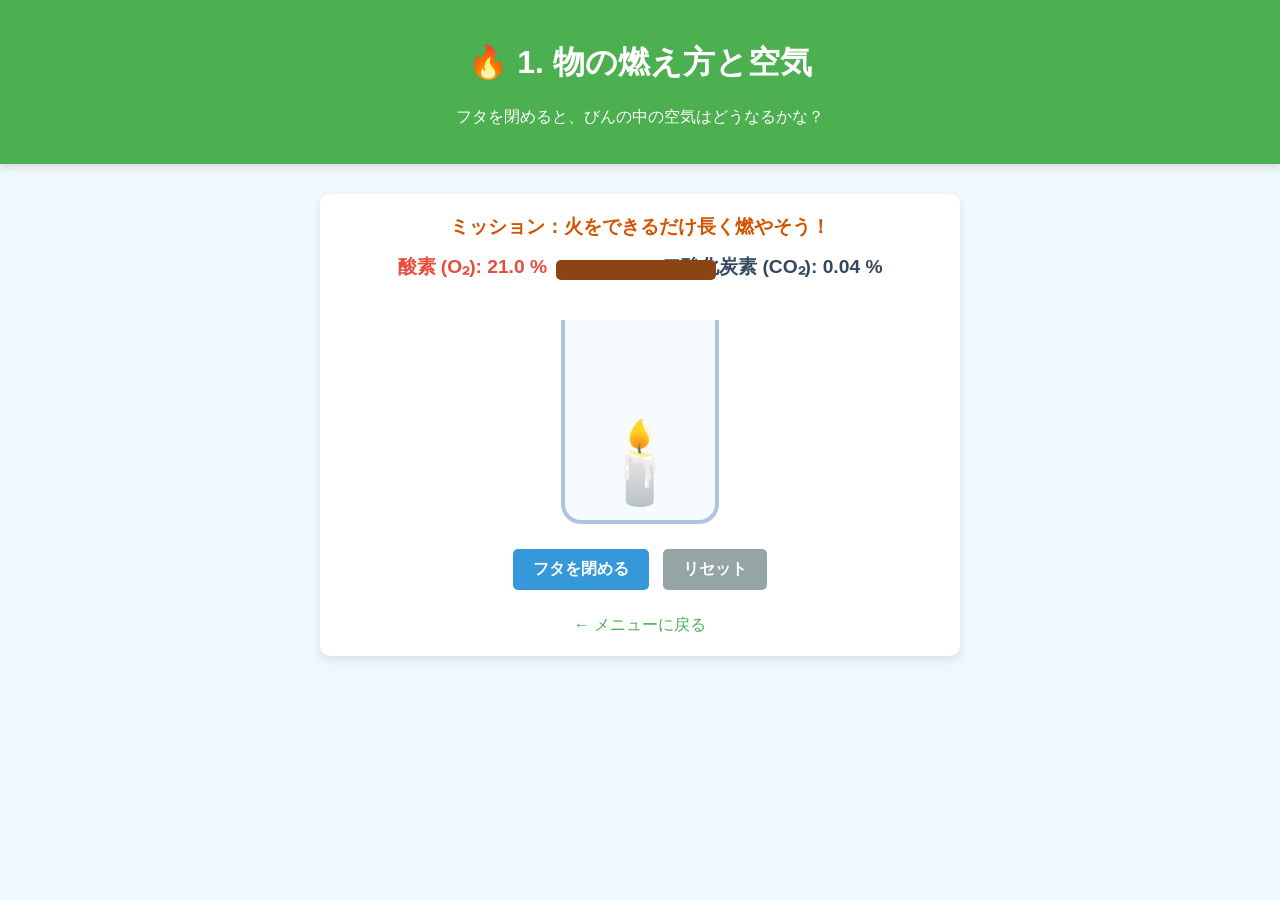
==== unit1.html @ d6628f0a "Create unit1.html" ====
<!DOCTYPE html>
<html lang="ja">
<head>
    <meta charset="UTF-8">
    <meta name="viewport" content="width=device-width, initial-scale=1.0">
    <title>1. 物の燃え方と空気 - 理科アプリ</title>
    <link rel="stylesheet" href="style.css">
    <style>
        /* unit1専用のスタイル */
        .experiment-box {
            background: #fff;
            padding: 20px;
            border-radius: 10px;
            max-width: 600px;
            margin: 0 auto;
            box-shadow: 0 4px 8px rgba(0,0,0,0.1);
        }
        .jar {
            width: 150px;
            height: 200px;
            border: 4px solid #b0c4de;
            border-top: none;
            border-radius: 0 0 20px 20px;
            margin: 40px auto 20px;
            position: relative;
            background: rgba(240, 248, 255, 0.5);
        }
        .lid {
            width: 160px;
            height: 20px;
            background: #8b4513;
            position: absolute;
            top: -24px;
            left: -9px;
            border-radius: 5px;
            transition: top 0.3s;
        }
        .lid.open {
            top: -60px; /* フタが開いている状態 */
        }
        .candle {
            font-size: 80px;
            position: absolute;
            bottom: 10px;
            left: 50%;
            transform: translateX(-50%);
            transition: opacity 0.3s;
        }
        .meters {
            display: flex;
            justify-content: space-around;
            margin-bottom: 20px;
            font-size: 1.2rem;
            font-weight: bold;
        }
        .meter-o2 { color: #e74c3c; }
        .meter-co2 { color: #34495e; }
        .controls button {
            padding: 10px 20px;
            font-size: 1rem;
            margin: 5px;
            cursor: pointer;
            border-radius: 5px;
            border: none;
            background-color: #3498db;
            color: white;
            font-weight: bold;
        }
        .controls button:hover { background-color: #2980b9; }
        #message {
            font-size: 1.2rem;
            color: #d35400;
            height: 30px;
            margin-bottom: 10px;
            font-weight: bold;
        }
    </style>
</head>
<body>
    <header>
        <h1>🔥 1. 物の燃え方と空気</h1>
        <p>フタを閉めると、びんの中の空気はどうなるかな？</p>
    </header>

    <main>
        <div class="experiment-box">
            <div id="message">ミッション：火をできるだけ長く燃やそう！</div>
            
            <div class="meters">
                <div class="meter-o2">酸素 (O₂): <span id="o2-val">21.0</span> %</div>
                <div class="meter-co2">二酸化炭素 (CO₂): <span id="co2-val">0.04</span> %</div>
            </div>

            <div class="jar">
                <div id="lid" class="lid open"></div>
                <div id="candle" class="candle">🕯️</div>
            </div>

            <div class="controls">
                <button onclick="toggleLid()" id="lid-btn">フタを閉める</button>
                <button onclick="resetExperiment()" style="background-color: #95a5a6;">リセット</button>
            </div>
            
            <div style="margin-top: 20px;">
                <a href="index.html" style="color: #4CAF50; text-decoration: none;">← メニューに戻る</a>
            </div>
        </div>
    </main>

    <script>
        // 実験のデータ
        let o2 = 21.0;
        let co2 = 0.04;
        let isLidClosed = false;
        let isBurning = true;
        let timer;

        const o2Display = document.getElementById('o2-val');
        const co2Display = document.getElementById('co2-val');
        const lidElement = document.getElementById('lid');
        const lidBtn = document.getElementById('lid-btn');
        const candleElement = document.getElementById('candle');
        const messageBox = document.getElementById('message');

        // フタの開け閉めボタン
        function toggleLid() {
            isLidClosed = !isLidClosed;
            if (isLidClosed) {
                lidElement.classList.remove('open');
                lidBtn.innerText = "フタを開ける";
                messageBox.innerText = "フタを閉めた！メーターに注目！";
            } else {
                lidElement.classList.add('open');
                lidBtn.innerText = "フタを閉める";
                if (isBurning) {
                    messageBox.innerText = "空気が入れ替わった！";
                    // フタを開けたら空気が元に戻る
                    o2 = 21.0;
                    co2 = 0.04;
                    updateMeters();
                }
            }
        }

        // 実験のメインループ（1秒ごとに実行）
        function gameLoop() {
            if (isBurning && isLidClosed) {
                // 燃えると酸素が減り、二酸化炭素が増える
                o2 -= 0.8;
                co2 += 0.8;
                
                // 酸素が15%以下になると火が消える（理科の重要ポイント！）
                if (o2 <= 15.0) {
                    isBurning = false;
                    candleElement.innerText = "💨"; // 煙の絵文字に変更
                    messageBox.innerText = "【実験終了】酸素が減って火が消えた！";
                }
                updateMeters();
            }
        }

        // メーターの表示を更新
        function updateMeters() {
            o2Display.innerText = o2.toFixed(1);
            co2Display.innerText = co2.toFixed(2);
        }

        // 実験を最初からやり直す
        function resetExperiment() {
            o2 = 21.0;
            co2 = 0.04;
            isLidClosed = false;
            isBurning = true;
            lidElement.classList.add('open');
            lidBtn.innerText = "フタを閉める";
            candleElement.innerText = "🕯️";
            messageBox.innerText = "ミッション：火をできるだけ長く燃やそう！";
            updateMeters();
        }

        // 1秒に1回 gameLoop を実行する
        timer = setInterval(gameLoop, 1000);
    </script>
</body>
</html>
---- style.css ----
body {
    font-family: 'Hiragino Maru Gothic ProN', 'Meiryo', sans-serif; /* 小学生向けに少し丸っこいフォントを優先 */
    background-color: #f0f8ff;
    color: #333;
    margin: 0;
    padding: 0;
    text-align: center;
}

header {
    background-color: #4CAF50;
    color: white;
    padding: 20px 0;
    margin-bottom: 30px;
    box-shadow: 0 4px 6px rgba(0,0,0,0.1);
}

.menu-grid {
    display: grid;
    grid-template-columns: repeat(auto-fit, minmax(250px, 1fr));
    gap: 20px;
    max-width: 800px;
    margin: 0 auto;
    padding: 0 20px;
}

.unit-btn {
    background-color: white;
    border: 2px solid #4CAF50;
    border-radius: 10px;
    padding: 20px;
    font-size: 1.2rem;
    font-weight: bold;
    color: #333;
    cursor: pointer;
    transition: all 0.2s ease;
    box-shadow: 0 4px 0 #4CAF50;
}

.unit-btn:hover {
    transform: translateY(2px);
    box-shadow: 0 2px 0 #4CAF50;
    background-color: #e8f5e9;
}

footer {
    margin-top: 50px;
    padding: 20px;
    color: #777;
    font-size: 0.9rem;
}
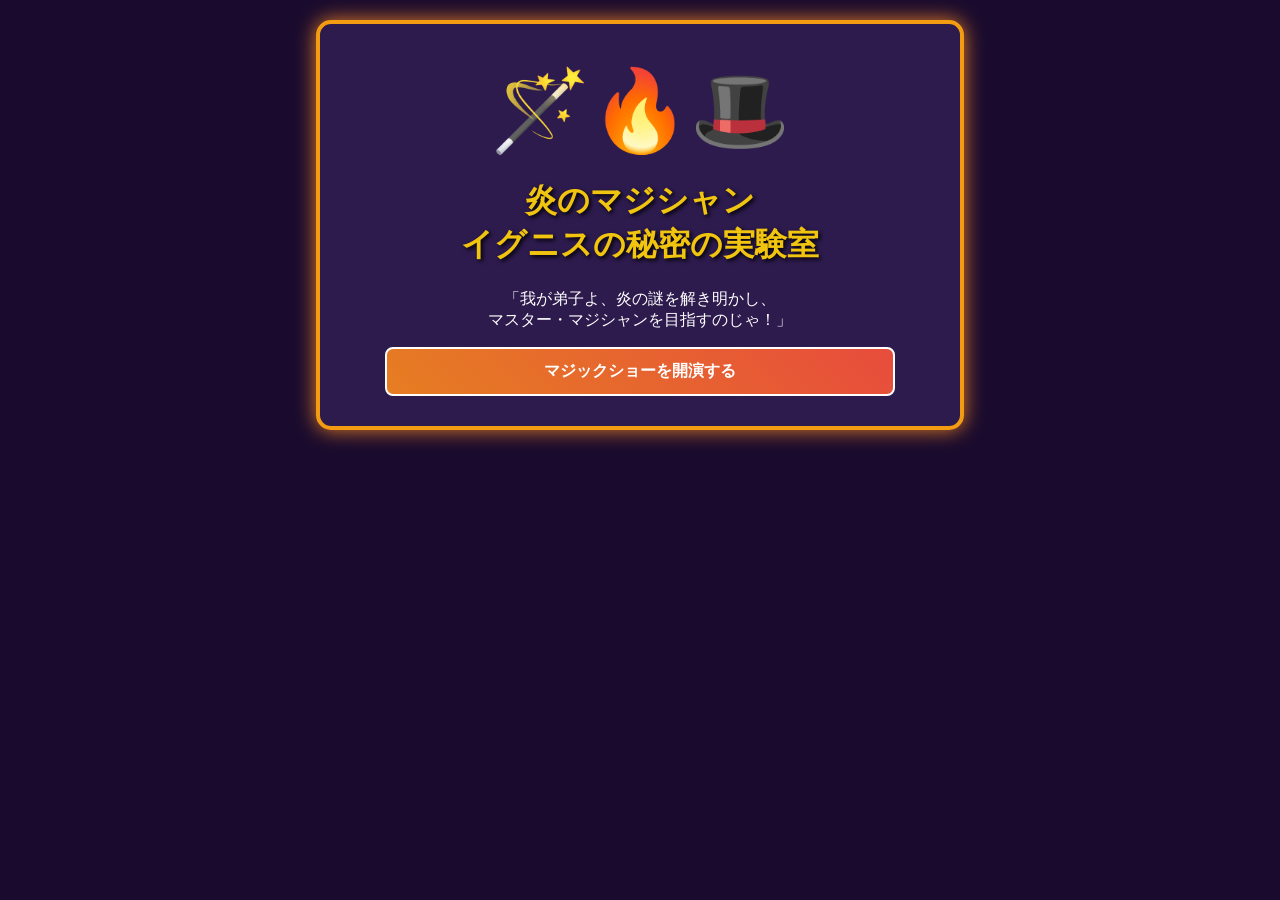
==== commit dbadc8d6: "unit1.html を更新" ====
--- a/unit1.html
+++ b/unit1.html
@@ -3,183 +3,396 @@
 <head>
     <meta charset="UTF-8">
     <meta name="viewport" content="width=device-width, initial-scale=1.0">
-    <title>1. 物の燃え方と空気 - 理科アプリ</title>
-    <link rel="stylesheet" href="style.css">
+    <title>炎のマジシャン イグニスの秘密の実験室</title>
     <style>
-        /* unit1専用のスタイル */
-        .experiment-box {
-            background: #fff;
+        /* 全体のデザイン（マジックらしいダークな雰囲気） */
+        body {
+            font-family: 'Hiragino Maru Gothic ProN', 'Meiryo', sans-serif;
+            background-color: #1a0b2e;
+            color: #fff;
+            text-align: center;
+            margin: 0;
             padding: 20px;
-            border-radius: 10px;
+        }
+        #game-container {
             max-width: 600px;
             margin: 0 auto;
-            box-shadow: 0 4px 8px rgba(0,0,0,0.1);
-        }
-        .jar {
-            width: 150px;
-            height: 200px;
-            border: 4px solid #b0c4de;
-            border-top: none;
-            border-radius: 0 0 20px 20px;
-            margin: 40px auto 20px;
+            background-color: #2d1b4e;
+            border: 4px solid #f39c12;
+            border-radius: 15px;
+            padding: 20px;
+            box-shadow: 0 0 20px #e67e22;
             position: relative;
-            background: rgba(240, 248, 255, 0.5);
-        }
-        .lid {
-            width: 160px;
-            height: 20px;
-            background: #8b4513;
-            position: absolute;
-            top: -24px;
-            left: -9px;
+        }
+        h1, h2, h3 { color: #f1c40f; text-shadow: 2px 2px 4px #000; }
+        
+        /* 視覚エフェクト（画像代わりの絵文字表示エリア） */
+        #visual-area {
+            font-size: 60px;
+            height: 100px;
+            margin: 10px 0;
+            display: flex;
+            justify-content: center;
+            align-items: center;
+            gap: 20px;
+        }
+        /* 炎が揺れるアニメーション */
+        .flame {
+            animation: flicker 0.5s infinite alternate;
+            display: inline-block;
+        }
+        @keyframes flicker {
+            0% { transform: scale(1) rotate(-5deg); opacity: 1; text-shadow: 0 0 10px #ff0000; }
+            100% { transform: scale(1.2) rotate(5deg); opacity: 0.8; text-shadow: 0 0 20px #ffaa00; }
+        }
+        /* 登場アニメーション */
+        .pop-in { animation: pop 0.3s ease-out; }
+        @keyframes pop {
+            0% { transform: scale(0); }
+            80% { transform: scale(1.1); }
+            100% { transform: scale(1); }
+        }
+
+        /* ボタンデザイン */
+        .btn {
+            display: block;
+            width: 85%;
+            margin: 10px auto;
+            padding: 12px;
+            font-size: 16px;
+            font-weight: bold;
+            color: #fff;
+            background: linear-gradient(45deg, #8e44ad, #2980b9);
+            border: 2px solid #fff;
+            border-radius: 8px;
+            cursor: pointer;
+            transition: transform 0.2s, background 0.2s;
+        }
+        .btn:hover {
+            transform: scale(1.05);
+            background: linear-gradient(45deg, #9b59b6, #3498db);
+        }
+        .btn:disabled { background: #7f8c8d; border-color: #95a5a6; cursor: not-allowed; transform: none; }
+        
+        /* タイマーとステータス */
+        #status-bar {
+            display: flex;
+            justify-content: space-between;
+            background-color: #000;
+            padding: 10px;
+            border-radius: 8px;
+            margin-bottom: 15px;
+            font-weight: bold;
+            color: #f1c40f;
+        }
+        #timer-bar-container {
+            width: 100%;
+            height: 10px;
+            background-color: #333;
             border-radius: 5px;
-            transition: top 0.3s;
-        }
-        .lid.open {
-            top: -60px; /* フタが開いている状態 */
-        }
-        .candle {
-            font-size: 80px;
-            position: absolute;
-            bottom: 10px;
-            left: 50%;
-            transform: translateX(-50%);
-            transition: opacity 0.3s;
-        }
-        .meters {
-            display: flex;
-            justify-content: space-around;
-            margin-bottom: 20px;
-            font-size: 1.2rem;
+            margin-bottom: 15px;
+            overflow: hidden;
+        }
+        #timer-bar {
+            height: 100%;
+            width: 100%;
+            background-color: #2ecc71;
+            transition: width 1s linear, background-color 0.5s;
+        }
+        
+        /* テキストボックス */
+        #situation-box {
+            background-color: #000;
+            padding: 15px;
+            border-radius: 8px;
+            border: 2px dashed #9b59b6;
+            margin-bottom: 15px;
+            text-align: left;
+            line-height: 1.6;
+        }
+        #explanation-box {
+            display: none;
+            padding: 15px;
+            border-radius: 8px;
+            margin-top: 20px;
             font-weight: bold;
-        }
-        .meter-o2 { color: #e74c3c; }
-        .meter-co2 { color: #34495e; }
-        .controls button {
-            padding: 10px 20px;
-            font-size: 1rem;
-            margin: 5px;
-            cursor: pointer;
-            border-radius: 5px;
-            border: none;
-            background-color: #3498db;
-            color: white;
-            font-weight: bold;
-        }
-        .controls button:hover { background-color: #2980b9; }
-        #message {
-            font-size: 1.2rem;
-            color: #d35400;
-            height: 30px;
+            color: #fff;
+        }
+        #hint-btn {
+            background: #d35400;
+            width: auto;
+            display: inline-block;
+            padding: 5px 15px;
+            margin-top: -10px;
             margin-bottom: 10px;
-            font-weight: bold;
-        }
+        }
+        .hidden { display: none !important; }
     </style>
 </head>
 <body>
-    <header>
-        <h1>🔥 1. 物の燃え方と空気</h1>
-        <p>フタを閉めると、びんの中の空気はどうなるかな？</p>
-    </header>
-
-    <main>
-        <div class="experiment-box">
-            <div id="message">ミッション：火をできるだけ長く燃やそう！</div>
-            
-            <div class="meters">
-                <div class="meter-o2">酸素 (O₂): <span id="o2-val">21.0</span> %</div>
-                <div class="meter-co2">二酸化炭素 (CO₂): <span id="co2-val">0.04</span> %</div>
+
+<div id="game-container">
+    <div id="title-screen">
+        <div style="font-size: 80px; margin: 20px 0;">🪄<span class="flame">🔥</span>🎩</div>
+        <h1>炎のマジシャン<br>イグニスの秘密の実験室</h1>
+        <p>「我が弟子よ、炎の謎を解き明かし、<br>マスター・マジシャンを目指すのじゃ！」</p>
+        <button class="btn" style="background: linear-gradient(45deg, #e67e22, #e74c3c);" onclick="startGame()">マジックショーを開演する</button>
+    </div>
+
+    <div id="game-screen" class="hidden">
+        <div id="status-bar">
+            <span id="stage-display">ステージ: 1</span>
+            <span id="score-display">魔力ポイント: 0</span>
+        </div>
+        
+        <div id="timer-bar-container">
+            <div id="timer-bar"></div>
+        </div>
+
+        <h2 id="stage-title">ステージタイトル</h2>
+        
+        <div id="visual-area"></div>
+
+        <div id="situation-box">
+            <p id="situation-text">イグニスのセリフと状況</p>
+        </div>
+        
+        <button id="hint-btn" class="btn" onclick="showHint()">💡 ヒントを見る</button>
+        <p id="hint-text" class="hidden" style="color: #f1c40f; font-size: 14px;"></p>
+
+        <h3 id="question-text">問題文</h3>
+        
+        <div id="choices-container">
             </div>
 
-            <div class="jar">
-                <div id="lid" class="lid open"></div>
-                <div id="candle" class="candle">🕯️</div>
-            </div>
-
-            <div class="controls">
-                <button onclick="toggleLid()" id="lid-btn">フタを閉める</button>
-                <button onclick="resetExperiment()" style="background-color: #95a5a6;">リセット</button>
-            </div>
-            
-            <div style="margin-top: 20px;">
-                <a href="index.html" style="color: #4CAF50; text-decoration: none;">← メニューに戻る</a>
-            </div>
+        <div id="explanation-box">
+            <h3 id="result-mark" style="margin:0; font-size: 24px;"></h3>
+            <p id="explanation-text">解説文</p>
+            <button class="btn" id="next-btn" style="background: #2c3e50;" onclick="nextQuestion()">次のマジックへ 🪄</button>
         </div>
-    </main>
-
-    <script>
-        // 実験のデータ
-        let o2 = 21.0;
-        let co2 = 0.04;
-        let isLidClosed = false;
-        let isBurning = true;
-        let timer;
-
-        const o2Display = document.getElementById('o2-val');
-        const co2Display = document.getElementById('co2-val');
-        const lidElement = document.getElementById('lid');
-        const lidBtn = document.getElementById('lid-btn');
-        const candleElement = document.getElementById('candle');
-        const messageBox = document.getElementById('message');
-
-        // フタの開け閉めボタン
-        function toggleLid() {
-            isLidClosed = !isLidClosed;
-            if (isLidClosed) {
-                lidElement.classList.remove('open');
-                lidBtn.innerText = "フタを開ける";
-                messageBox.innerText = "フタを閉めた！メーターに注目！";
-            } else {
-                lidElement.classList.add('open');
-                lidBtn.innerText = "フタを閉める";
-                if (isBurning) {
-                    messageBox.innerText = "空気が入れ替わった！";
-                    // フタを開けたら空気が元に戻る
-                    o2 = 21.0;
-                    co2 = 0.04;
-                    updateMeters();
-                }
+    </div>
+
+    <div id="result-screen" class="hidden">
+        <div style="font-size: 80px; margin: 20px 0;">✨🎓✨</div>
+        <h1>ショー終了！</h1>
+        <h2>獲得した魔力ポイント: <span id="final-score">0</span></h2>
+        <h2 id="rank-text">ランク</h2>
+        <p id="rank-message">メッセージ</p>
+        <button class="btn" style="background: linear-gradient(45deg, #e67e22, #e74c3c);" onclick="location.reload()">もう一度挑戦する</button>
+    </div>
+</div>
+
+<script>
+    // 全4ステージのクイズデータ
+    const quizData = [
+        {
+            stageTitle: "第1幕：消えない炎のイリュージョン",
+            visual: "🫙 <span class='flame'>🔥</span> 💨",
+            situation: "イグニス「底のないビンをろうそくにかぶせたぞ。ねん土で密着させると火は消えるが、ねん土にすき間を開け、ふたを開けた時だけ火が燃え続けた。」",
+            question: "火が燃え続けた理由はどれだ？",
+            choices: [
+                "魔法の風が吹いて火を強くしたから",
+                "空気が下から入って上へ出ていき、入れかわったから",
+                "ビンの魔法で新しい空気が作られたから"
+            ],
+            correctIndex: 1,
+            hint: "ヒント：線香の煙を近づけると、下から吸い込まれて上へ抜けていくぞ。",
+            explanation: "ものが燃え続けるためには【たえず空気が入れかわる】必要があるのじゃ！"
+        },
+        {
+            stageTitle: "第2幕：3つの気体のマジックボックス",
+            visual: "📦 <span class='flame' style='font-size: 80px;'>🔥</span> ✨",
+            situation: "イグニス「酸素・二酸化炭素・ちっ素、3つの見えない気体が入ったビンを用意した。ここに火のついたろうそくを入れるぞ！」",
+            question: "他の気体よりも【激しく】物を燃やす働きがある気体はどれだ？",
+            choices: ["ちっ素", "二酸化炭素", "酸素"],
+            correctIndex: 2,
+            hint: "ヒント：人間が呼吸で吸い込んでいる、あの気体じゃよ！",
+            explanation: "【酸素】には、ものを燃やすはたらきがある。ちっ素や二酸化炭素に入れると、火はすぐに消えてしまうんじゃ。"
+        },
+        {
+            stageTitle: "第3幕：透明な水が白くにごる魔法",
+            visual: "🫙 🪄 🥛",
+            situation: "イグニス「ものが燃えた後のビンに『魔法の水（石灰水）』を入れ、ビンを振って混ぜると、透明だった水が真っ白ににごったぞ！」",
+            question: "石灰水を白くにごらせた、この気体の正体はなんだ？",
+            choices: ["酸素", "二酸化炭素", "水蒸気"],
+            correctIndex: 1,
+            hint: "ヒント：ものが燃えると、酸素が使われて『この気体』ができるんじゃ。",
+            explanation: "石灰水は【二酸化炭素】が混じると白くにごる性質がある。これで燃えた後に二酸化炭素ができたことが証明されたな！"
+        },
+        {
+            stageTitle: "第4幕：見えない割合を見破る透視",
+            visual: "📏 👁️ 💨",
+            situation: "イグニス「最後に『気体検知管』という道具で、燃える前と後の空気を透視するぞ。燃える前、酸素は約21%だった。」",
+            question: "ろうそくが燃えた後、酸素の割合はどう変化したかな？",
+            choices: [
+                "約21%のまま変わらない",
+                "約17%に減った",
+                "約30%に増えた"
+            ],
+            correctIndex: 1,
+            hint: "ヒント：ものが燃えるときに酸素は「使われる」のじゃったな？",
+            explanation: "ものが燃えると、空気中の酸素の一部が使われて【減り】、代わりに二酸化炭素が【増える】のじゃよ！"
+        }
+    ];
+
+    let currentQuestionIndex = 0;
+    let score = 0;
+    let timeLeft = 15; // 制限時間15秒
+    let timerInterval;
+
+    // HTML要素
+    const ui = {
+        titleScreen: document.getElementById('title-screen'),
+        gameScreen: document.getElementById('game-screen'),
+        resultScreen: document.getElementById('result-screen'),
+        stageTitle: document.getElementById('stage-title'),
+        visualArea: document.getElementById('visual-area'),
+        situationText: document.getElementById('situation-text'),
+        questionText: document.getElementById('question-text'),
+        choicesContainer: document.getElementById('choices-container'),
+        explanationBox: document.getElementById('explanation-box'),
+        explanationText: document.getElementById('explanation-text'),
+        resultMark: document.getElementById('result-mark'),
+        nextBtn: document.getElementById('next-btn'),
+        scoreDisplay: document.getElementById('score-display'),
+        stageDisplay: document.getElementById('stage-display'),
+        timerBar: document.getElementById('timer-bar'),
+        hintBtn: document.getElementById('hint-btn'),
+        hintText: document.getElementById('hint-text')
+    };
+
+    function startGame() {
+        ui.titleScreen.classList.add('hidden');
+        ui.gameScreen.classList.remove('hidden');
+        loadQuestion();
+    }
+
+    function loadQuestion() {
+        // 初期化
+        ui.explanationBox.style.display = 'none';
+        ui.choicesContainer.innerHTML = '';
+        ui.hintText.classList.add('hidden');
+        ui.hintBtn.disabled = false;
+        
+        const q = quizData[currentQuestionIndex];
+        ui.stageDisplay.textContent = `ステージ: ${currentQuestionIndex + 1} / ${quizData.length}`;
+        ui.stageTitle.textContent = q.stageTitle;
+        ui.visualArea.innerHTML = q.visual;
+        ui.visualArea.classList.add('pop-in');
+        
+        setTimeout(() => ui.visualArea.classList.remove('pop-in'), 300); // アニメーションリセット
+
+        ui.situationText.textContent = q.situation;
+        ui.questionText.textContent = q.question;
+        ui.hintText.textContent = q.hint;
+
+        // 選択肢の生成
+        q.choices.forEach((choice, index) => {
+            const button = document.createElement('button');
+            button.className = 'btn';
+            button.textContent = choice;
+            button.onclick = () => checkAnswer(index);
+            ui.choicesContainer.appendChild(button);
+        });
+
+        startTimer();
+    }
+
+    function startTimer() {
+        timeLeft = 15;
+        ui.timerBar.style.width = '100%';
+        ui.timerBar.style.backgroundColor = '#2ecc71'; // 緑
+
+        clearInterval(timerInterval);
+        timerInterval = setInterval(() => {
+            timeLeft--;
+            const percentage = (timeLeft / 15) * 100;
+            ui.timerBar.style.width = `${percentage}%`;
+
+            if (timeLeft <= 5) {
+                ui.timerBar.style.backgroundColor = '#e74c3c'; // 残り5秒で赤に
             }
-        }
-
-        // 実験のメインループ（1秒ごとに実行）
-        function gameLoop() {
-            if (isBurning && isLidClosed) {
-                // 燃えると酸素が減り、二酸化炭素が増える
-                o2 -= 0.8;
-                co2 += 0.8;
-                
-                // 酸素が15%以下になると火が消える（理科の重要ポイント！）
-                if (o2 <= 15.0) {
-                    isBurning = false;
-                    candleElement.innerText = "💨"; // 煙の絵文字に変更
-                    messageBox.innerText = "【実験終了】酸素が減って火が消えた！";
-                }
-                updateMeters();
+
+            if (timeLeft <= 0) {
+                clearInterval(timerInterval);
+                checkAnswer(-1); // 時間切れは -1 を渡す
             }
-        }
-
-        // メーターの表示を更新
-        function updateMeters() {
-            o2Display.innerText = o2.toFixed(1);
-            co2Display.innerText = co2.toFixed(2);
-        }
-
-        // 実験を最初からやり直す
-        function resetExperiment() {
-            o2 = 21.0;
-            co2 = 0.04;
-            isLidClosed = false;
-            isBurning = true;
-            lidElement.classList.add('open');
-            lidBtn.innerText = "フタを閉める";
-            candleElement.innerText = "🕯️";
-            messageBox.innerText = "ミッション：火をできるだけ長く燃やそう！";
-            updateMeters();
-        }
-
-        // 1秒に1回 gameLoop を実行する
-        timer = setInterval(gameLoop, 1000);
-    </script>
+        }, 1000);
+    }
+
+    function showHint() {
+        ui.hintText.classList.remove('hidden');
+        ui.hintBtn.disabled = true; // ヒントは1回だけ
+    }
+
+    function checkAnswer(selectedIndex) {
+        clearInterval(timerInterval); // タイマー停止
+
+        // ボタン無効化
+        const buttons = ui.choicesContainer.querySelectorAll('button');
+        buttons.forEach(btn => btn.disabled = true);
+        ui.hintBtn.disabled = true;
+
+        const q = quizData[currentQuestionIndex];
+        
+        if (selectedIndex === q.correctIndex) {
+            // 正解（残り時間でボーナスポイント）
+            const points = 100 + (timeLeft * 10);
+            score += points;
+            ui.scoreDisplay.textContent = `魔力ポイント: ${score}`;
+            ui.explanationBox.style.backgroundColor = '#27ae60';
+            ui.resultMark.textContent = "⭕ お見事じゃ！";
+        } else if (selectedIndex === -1) {
+            // 時間切れ
+            ui.explanationBox.style.backgroundColor = '#c0392b';
+            ui.resultMark.textContent = "⏰ 時間切れじゃ！";
+        } else {
+            // 不正解
+            ui.explanationBox.style.backgroundColor = '#c0392b';
+            ui.resultMark.textContent = "❌ むむ、違うぞ！";
+        }
+
+        ui.explanationText.textContent = q.explanation;
+        ui.explanationBox.style.display = 'block';
+
+        if (currentQuestionIndex === quizData.length - 1) {
+            ui.nextBtn.textContent = "結果を見る 🎓";
+        }
+    }
+
+    function nextQuestion() {
+        currentQuestionIndex++;
+        if (currentQuestionIndex < quizData.length) {
+            loadQuestion();
+        } else {
+            showResult();
+        }
+    }
+
+    function showResult() {
+        ui.gameScreen.classList.add('hidden');
+        ui.resultScreen.classList.remove('hidden');
+        
+        document.getElementById('final-score').textContent = score;
+        const rankText = document.getElementById('rank-text');
+        const rankMessage = document.getElementById('rank-message');
+
+        // 最高得点は (100+15*10) * 4 = 1000点
+        if (score >= 800) {
+            rankText.textContent = "称号：炎のマスターマジシャン";
+            rankText.style.color = "#f1c40f";
+            rankMessage.textContent = "素晴らしい！お前はすでに炎と気体を完全に支配しておる！";
+        } else if (score >= 400) {
+            rankText.textContent = "称号：一人前のマジシャン";
+            rankText.style.color = "#3498db";
+            rankMessage.textContent = "よくやった！あと少しでマスターじゃ。";
+        } else {
+            rankText.textContent = "称号：見習いマジシャン";
+            rankText.style.color = "#95a5a6";
+            rankMessage.textContent = "まだまだ修行が必要じゃな。復習して出直してこい！";
+        }
+    }
+</script>
+
 </body>
 </html>
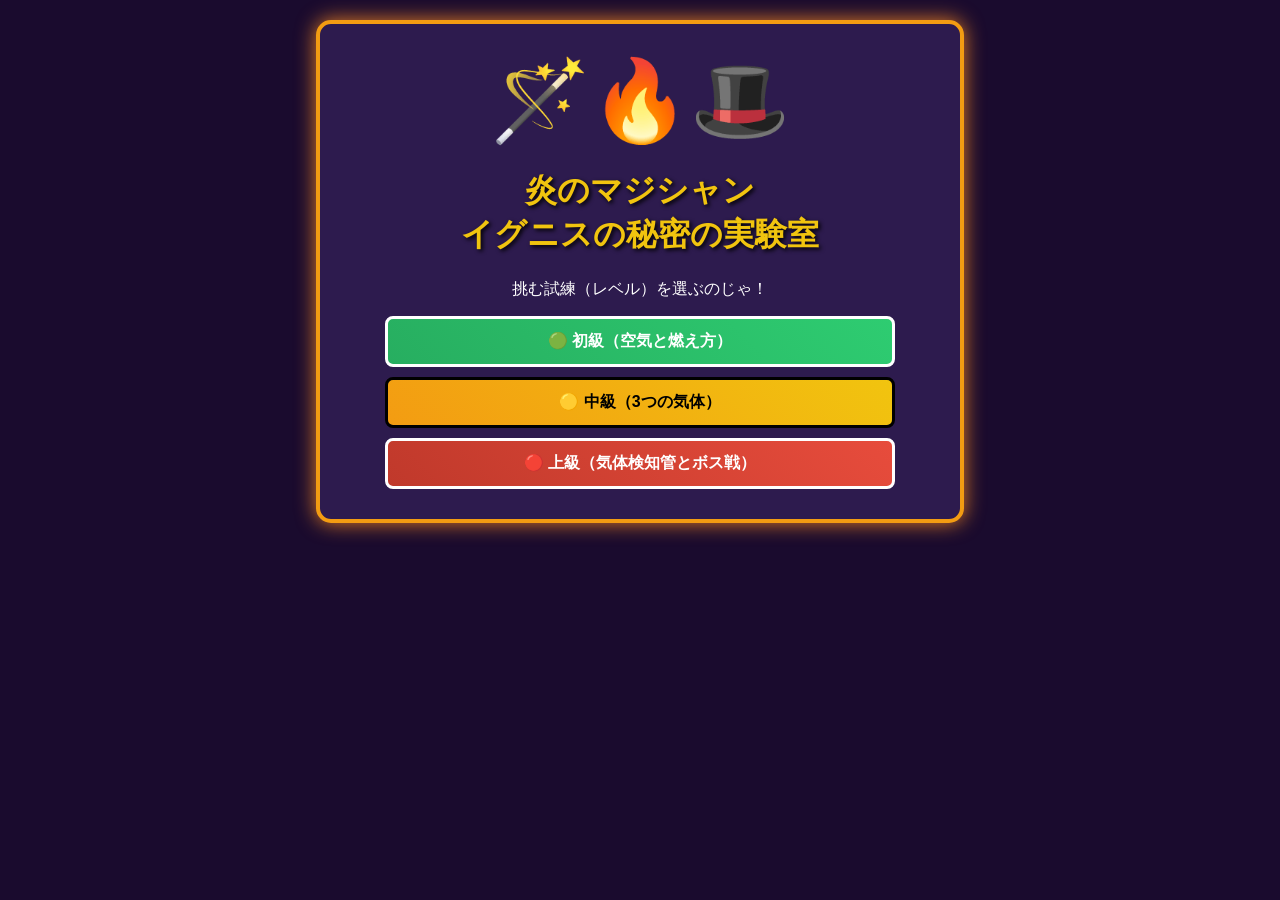
==== commit 8947c548: "unit1.html を更新" ====
--- a/unit1.html
+++ b/unit1.html
@@ -5,127 +5,51 @@
     <meta name="viewport" content="width=device-width, initial-scale=1.0">
     <title>炎のマジシャン イグニスの秘密の実験室</title>
     <style>
-        /* 全体のデザイン（マジックらしいダークな雰囲気） */
-        body {
-            font-family: 'Hiragino Maru Gothic ProN', 'Meiryo', sans-serif;
-            background-color: #1a0b2e;
-            color: #fff;
-            text-align: center;
-            margin: 0;
-            padding: 20px;
-        }
-        #game-container {
-            max-width: 600px;
-            margin: 0 auto;
-            background-color: #2d1b4e;
-            border: 4px solid #f39c12;
-            border-radius: 15px;
-            padding: 20px;
-            box-shadow: 0 0 20px #e67e22;
-            position: relative;
-        }
+        body { font-family: 'Hiragino Maru Gothic ProN', 'Meiryo', sans-serif; background-color: #1a0b2e; color: #fff; text-align: center; margin: 0; padding: 20px; }
+        #game-container { max-width: 600px; margin: 0 auto; background-color: #2d1b4e; border: 4px solid #f39c12; border-radius: 15px; padding: 20px; box-shadow: 0 0 20px #e67e22; position: relative; overflow: hidden; }
         h1, h2, h3 { color: #f1c40f; text-shadow: 2px 2px 4px #000; }
         
-        /* 視覚エフェクト（画像代わりの絵文字表示エリア） */
-        #visual-area {
-            font-size: 60px;
-            height: 100px;
-            margin: 10px 0;
-            display: flex;
-            justify-content: center;
-            align-items: center;
-            gap: 20px;
-        }
-        /* 炎が揺れるアニメーション */
-        .flame {
-            animation: flicker 0.5s infinite alternate;
-            display: inline-block;
-        }
+        #visual-area { font-size: 60px; height: 100px; margin: 10px 0; display: flex; justify-content: center; align-items: center; gap: 20px; transition: 0.3s; }
+        .flame { animation: flicker 0.5s infinite alternate; display: inline-block; }
         @keyframes flicker {
-            0% { transform: scale(1) rotate(-5deg); opacity: 1; text-shadow: 0 0 10px #ff0000; }
-            100% { transform: scale(1.2) rotate(5deg); opacity: 0.8; text-shadow: 0 0 20px #ffaa00; }
-        }
-        /* 登場アニメーション */
-        .pop-in { animation: pop 0.3s ease-out; }
-        @keyframes pop {
-            0% { transform: scale(0); }
-            80% { transform: scale(1.1); }
-            100% { transform: scale(1); }
-        }
-
-        /* ボタンデザイン */
+            0% { transform: scale(1) rotate(-5deg); text-shadow: 0 0 10px #ff0000; }
+            100% { transform: scale(1.2) rotate(5deg); text-shadow: 0 0 20px #ffaa00; }
+        }
+        
         .btn {
-            display: block;
-            width: 85%;
-            margin: 10px auto;
-            padding: 12px;
-            font-size: 16px;
-            font-weight: bold;
-            color: #fff;
-            background: linear-gradient(45deg, #8e44ad, #2980b9);
-            border: 2px solid #fff;
-            border-radius: 8px;
-            cursor: pointer;
-            transition: transform 0.2s, background 0.2s;
-        }
-        .btn:hover {
-            transform: scale(1.05);
-            background: linear-gradient(45deg, #9b59b6, #3498db);
-        }
-        .btn:disabled { background: #7f8c8d; border-color: #95a5a6; cursor: not-allowed; transform: none; }
-        
-        /* タイマーとステータス */
-        #status-bar {
-            display: flex;
-            justify-content: space-between;
-            background-color: #000;
-            padding: 10px;
-            border-radius: 8px;
-            margin-bottom: 15px;
-            font-weight: bold;
-            color: #f1c40f;
-        }
-        #timer-bar-container {
-            width: 100%;
-            height: 10px;
-            background-color: #333;
-            border-radius: 5px;
-            margin-bottom: 15px;
-            overflow: hidden;
-        }
-        #timer-bar {
-            height: 100%;
-            width: 100%;
-            background-color: #2ecc71;
-            transition: width 1s linear, background-color 0.5s;
-        }
-        
-        /* テキストボックス */
-        #situation-box {
-            background-color: #000;
-            padding: 15px;
-            border-radius: 8px;
-            border: 2px dashed #9b59b6;
-            margin-bottom: 15px;
-            text-align: left;
-            line-height: 1.6;
-        }
-        #explanation-box {
-            display: none;
-            padding: 15px;
-            border-radius: 8px;
-            margin-top: 20px;
-            font-weight: bold;
-            color: #fff;
-        }
-        #hint-btn {
-            background: #d35400;
-            width: auto;
-            display: inline-block;
-            padding: 5px 15px;
-            margin-top: -10px;
-            margin-bottom: 10px;
-        }
+            display: block; width: 85%; margin: 10px auto; padding: 12px; font-size: 16px; font-weight: bold; color: #fff;
+            background: linear-gradient(45deg, #8e44ad, #2980b9); border: 3px solid #fff; border-radius: 8px; cursor: pointer;
+            transition: transform 0.1s, background 0.2s, border-color 0.2s;
+        }
+        .btn:hover { transform: scale(1.02); }
+        .btn:active { transform: scale(0.95); }
+        .btn:disabled { transform: none; cursor: not-allowed; }
+        
+        /* レベル選択ボタン */
+        .btn-level1 { background: linear-gradient(45deg, #27ae60, #2ecc71); }
+        .btn-level2 { background: linear-gradient(45deg, #f39c12, #f1c40f); color: #000; border-color: #000; }
+        .btn-level3 { background: linear-gradient(45deg, #c0392b, #e74c3c); }
+
+        #status-bar { display: flex; justify-content: space-between; background-color: #000; padding: 10px; border-radius: 8px; margin-bottom: 10px; font-weight: bold; color: #f1c40f; font-size: 14px; }
+        #combo-display { color: #e74c3c; animation: pulse 0.5s infinite alternate; }
+        @keyframes pulse { 0% { transform: scale(1); } 100% { transform: scale(1.1); } }
+        
+        #timer-bar-container { width: 100%; height: 10px; background-color: #333; border-radius: 5px; margin-bottom: 15px; overflow: hidden; }
+        #timer-bar { height: 100%; width: 100%; background-color: #2ecc71; transition: width 1s linear, background-color 0.5s; }
+        
+        #situation-box { background-color: #000; padding: 15px; border-radius: 8px; border: 2px dashed #9b59b6; margin-bottom: 15px; text-align: left; line-height: 1.6; }
+        #explanation-box { display: none; padding: 15px; border-radius: 8px; margin-top: 15px; font-weight: bold; color: #fff; text-align: left; animation: slideUp 0.3s ease-out; }
+        @keyframes slideUp { from { opacity: 0; transform: translateY(20px); } to { opacity: 1; transform: translateY(0); } }
+
+        /* ボス戦用UI */
+        #boss-ui { display: none; background: rgba(0,0,0,0.8); padding: 10px; border-radius: 10px; margin-bottom: 10px; border: 2px solid #e74c3c; }
+        #boss-hp-container { width: 100%; height: 20px; background-color: #333; border-radius: 10px; overflow: hidden; border: 2px solid #fff; }
+        #boss-hp { height: 100%; width: 100%; background-color: #c0392b; transition: width 0.3s; }
+        .boss-shake { animation: shake 0.5s; }
+
+        .shake { animation: shake 0.5s; }
+        @keyframes shake { 0%, 100% {transform: translateX(0);} 25% {transform: translateX(-5px);} 50% {transform: translateX(5px);} 75% {transform: translateX(-5px);} }
+
         .hidden { display: none !important; }
     </style>
 </head>
@@ -133,164 +57,155 @@
 
 <div id="game-container">
     <div id="title-screen">
-        <div style="font-size: 80px; margin: 20px 0;">🪄<span class="flame">🔥</span>🎩</div>
+        <div style="font-size: 80px; margin: 10px 0;">🪄<span class="flame">🔥</span>🎩</div>
         <h1>炎のマジシャン<br>イグニスの秘密の実験室</h1>
-        <p>「我が弟子よ、炎の謎を解き明かし、<br>マスター・マジシャンを目指すのじゃ！」</p>
-        <button class="btn" style="background: linear-gradient(45deg, #e67e22, #e74c3c);" onclick="startGame()">マジックショーを開演する</button>
+        <p>挑む試練（レベル）を選ぶのじゃ！</p>
+        <button class="btn btn-level1" onclick="initGame('beginner')">🟢 初級（空気と燃え方）</button>
+        <button class="btn btn-level2" onclick="initGame('intermediate')">🟡 中級（3つの気体）</button>
+        <button class="btn btn-level3" onclick="initGame('advanced')">🔴 上級（気体検知管とボス戦）</button>
     </div>
 
     <div id="game-screen" class="hidden">
         <div id="status-bar">
-            <span id="stage-display">ステージ: 1</span>
-            <span id="score-display">魔力ポイント: 0</span>
+            <span id="stage-display">第1幕</span>
+            <span id="combo-display" class="hidden">🔥 0 コンボ!</span>
+            <span id="score-display">魔力: 0</span>
         </div>
         
-        <div id="timer-bar-container">
-            <div id="timer-bar"></div>
+        <div id="timer-bar-container"><div id="timer-bar"></div></div>
+
+        <div id="boss-ui">
+            <h3 style="margin:0 0 5px 0; color:#e74c3c;">大魔王 煙スモッグ HP</h3>
+            <div id="boss-hp-container"><div id="boss-hp"></div></div>
         </div>
 
         <h2 id="stage-title">ステージタイトル</h2>
-        
         <div id="visual-area"></div>
-
-        <div id="situation-box">
-            <p id="situation-text">イグニスのセリフと状況</p>
-        </div>
-        
-        <button id="hint-btn" class="btn" onclick="showHint()">💡 ヒントを見る</button>
-        <p id="hint-text" class="hidden" style="color: #f1c40f; font-size: 14px;"></p>
-
+        <div id="situation-box"><p id="situation-text"></p></div>
         <h3 id="question-text">問題文</h3>
         
-        <div id="choices-container">
-            </div>
+        <div id="choices-container"></div>
 
         <div id="explanation-box">
-            <h3 id="result-mark" style="margin:0; font-size: 24px;"></h3>
-            <p id="explanation-text">解説文</p>
-            <button class="btn" id="next-btn" style="background: #2c3e50;" onclick="nextQuestion()">次のマジックへ 🪄</button>
+            <h3 id="result-mark" style="margin:0 0 10px 0; font-size: 24px; text-align: center;"></h3>
+            <p id="explanation-text"></p>
+            <button class="btn" id="next-btn" style="background: #2c3e50; margin-top: 15px;" onclick="nextQuestion()">すぐ次へ進む 🪄</button>
         </div>
     </div>
 
     <div id="result-screen" class="hidden">
         <div style="font-size: 80px; margin: 20px 0;">✨🎓✨</div>
         <h1>ショー終了！</h1>
-        <h2>獲得した魔力ポイント: <span id="final-score">0</span></h2>
+        <h2>最終魔力: <span id="final-score" style="color:#e67e22; font-size:40px;">0</span></h2>
         <h2 id="rank-text">ランク</h2>
-        <p id="rank-message">メッセージ</p>
-        <button class="btn" style="background: linear-gradient(45deg, #e67e22, #e74c3c);" onclick="location.reload()">もう一度挑戦する</button>
+        <p id="rank-message"></p>
+        <button class="btn" style="background: linear-gradient(45deg, #e67e22, #e74c3c);" onclick="location.reload()">タイトルへ戻る</button>
     </div>
 </div>
 
 <script>
-    // 全4ステージのクイズデータ
-    const quizData = [
-        {
-            stageTitle: "第1幕：消えない炎のイリュージョン",
-            visual: "🫙 <span class='flame'>🔥</span> 💨",
-            situation: "イグニス「底のないビンをろうそくにかぶせたぞ。ねん土で密着させると火は消えるが、ねん土にすき間を開け、ふたを開けた時だけ火が燃え続けた。」",
-            question: "火が燃え続けた理由はどれだ？",
-            choices: [
-                "魔法の風が吹いて火を強くしたから",
-                "空気が下から入って上へ出ていき、入れかわったから",
-                "ビンの魔法で新しい空気が作られたから"
-            ],
-            correctIndex: 1,
-            hint: "ヒント：線香の煙を近づけると、下から吸い込まれて上へ抜けていくぞ。",
-            explanation: "ものが燃え続けるためには【たえず空気が入れかわる】必要があるのじゃ！"
-        },
-        {
-            stageTitle: "第2幕：3つの気体のマジックボックス",
-            visual: "📦 <span class='flame' style='font-size: 80px;'>🔥</span> ✨",
-            situation: "イグニス「酸素・二酸化炭素・ちっ素、3つの見えない気体が入ったビンを用意した。ここに火のついたろうそくを入れるぞ！」",
-            question: "他の気体よりも【激しく】物を燃やす働きがある気体はどれだ？",
-            choices: ["ちっ素", "二酸化炭素", "酸素"],
-            correctIndex: 2,
-            hint: "ヒント：人間が呼吸で吸い込んでいる、あの気体じゃよ！",
-            explanation: "【酸素】には、ものを燃やすはたらきがある。ちっ素や二酸化炭素に入れると、火はすぐに消えてしまうんじゃ。"
-        },
-        {
-            stageTitle: "第3幕：透明な水が白くにごる魔法",
-            visual: "🫙 🪄 🥛",
-            situation: "イグニス「ものが燃えた後のビンに『魔法の水（石灰水）』を入れ、ビンを振って混ぜると、透明だった水が真っ白ににごったぞ！」",
-            question: "石灰水を白くにごらせた、この気体の正体はなんだ？",
-            choices: ["酸素", "二酸化炭素", "水蒸気"],
-            correctIndex: 1,
-            hint: "ヒント：ものが燃えると、酸素が使われて『この気体』ができるんじゃ。",
-            explanation: "石灰水は【二酸化炭素】が混じると白くにごる性質がある。これで燃えた後に二酸化炭素ができたことが証明されたな！"
-        },
-        {
-            stageTitle: "第4幕：見えない割合を見破る透視",
-            visual: "📏 👁️ 💨",
-            situation: "イグニス「最後に『気体検知管』という道具で、燃える前と後の空気を透視するぞ。燃える前、酸素は約21%だった。」",
-            question: "ろうそくが燃えた後、酸素の割合はどう変化したかな？",
-            choices: [
-                "約21%のまま変わらない",
-                "約17%に減った",
-                "約30%に増えた"
-            ],
-            correctIndex: 1,
-            hint: "ヒント：ものが燃えるときに酸素は「使われる」のじゃったな？",
-            explanation: "ものが燃えると、空気中の酸素の一部が使われて【減り】、代わりに二酸化炭素が【増える】のじゃよ！"
-        }
-    ];
-
+    // レベル別クイズデータ（教科書の画像1〜4を元に作成）
+    const allQuizData = {
+        beginner: [
+            { stageTitle: "第1幕：消えない炎", visual: "🫙 <span class='flame'>🔥</span> 💨", situation: "底のないビンに火のついたろうそくを入れ、ねん土で下のすき間を開け、ふたを開けた。", question: "火が燃え続けた理由は？", choices: ["魔法の風が吹いたから", "空気が入れかわったから", "ビンが空気を作ったから"], correctIndex: 1, explanation: "ものが燃え続けるには【たえず空気が入れかわる】必要があるのじゃ！" },
+            { stageTitle: "第2幕：火を消す魔法", visual: "🫙 <span class='flame' style='opacity:0.3;'>🔥</span> 🛑", situation: "今度は、ビンの上のふたをピッタリと閉めてみたぞ。", question: "この後、ろうそくの火はどうなる？", choices: ["もっと激しく燃える", "そのまま燃え続ける", "しばらくすると消える"], correctIndex: 2, explanation: "ふたを閉めると空気が入れかわらなくなり、火は消えてしまうんじゃ。" },
+            { stageTitle: "第3幕：見えない空気の正体", visual: "🌬️ 🌍 ❓", situation: "我々の周りにある「空気」。実は色々な気体が混ざっておる。", question: "空気の中に【一番多く】含まれている気体は何かな？", choices: ["酸素（さんそ）", "ちっ素（ちっそ）", "二酸化炭素"], correctIndex: 1, explanation: "空気の約78%（約5分の4）は【ちっ素】なんじゃよ！酸素は約21%じゃ。" }
+        ],
+        intermediate: [
+            { stageTitle: "第1幕：激しく燃える気体", visual: "📦 <span class='flame' style='font-size: 80px;'>🔥</span> ✨", situation: "3つの気体（酸素・ちっ素・二酸化炭素）にろうそくを入れたぞ。", question: "物を【激しく燃やす】働きがある気体はどれだ？", choices: ["ちっ素", "二酸化炭素", "酸素"], correctIndex: 2, explanation: "【酸素】だけが、ものを燃やす働きを持っているのじゃ。" },
+            { stageTitle: "第2幕：火が消える気体", visual: "📦 💨 ❌", situation: "では、ちっ素と二酸化炭素のビンにろうそくを入れるとどうなる？", question: "火はどうなったかな？", choices: ["激しく燃えた", "すぐに消えた", "色が変わって燃えた"], correctIndex: 1, explanation: "ちっ素も二酸化炭素も、ものを燃やす働きはないため、火はすぐ消えるぞ。" },
+            { stageTitle: "第3幕：酸素を作る魔法の薬", visual: "🧪 🥔 ✨", situation: "実験で『酸素』を人工的に作るマジックじゃ！", question: "酸素を作るために混ぜるものはどれだ？", choices: ["石灰水と水", "オキシドールとじゃがいも等", "お酢と重曹（じゅうそう）"], correctIndex: 1, explanation: "オキシドール（薄い過酸化水素水）に、二酸化マンガンや【じゃがいも（の切り口）】を入れると酸素が発生するぞ！" },
+            { stageTitle: "第4幕：白くにごる魔法の水", visual: "🫙 🪄 🥛", situation: "ものが燃えた後の空気を集め、『石灰水』を入れて振ってみたぞ。", question: "透明だった石灰水はどうなった？", choices: ["真っ白ににごった", "赤く色が変わった", "透明なまま変わらない"], correctIndex: 0, explanation: "石灰水は【二酸化炭素】が混じると白くにごる性質があるのじゃ！" }
+        ],
+        advanced: [
+            { stageTitle: "第1幕：燃える前と後の空気", visual: "📏 👁️ 💨", situation: "『気体検知管』で調べると、燃える前の酸素は約21%だった。", question: "ものが燃えた後、酸素の割合はどうなった？", choices: ["約21%で変わらない", "約17%に減った", "約30%に増えた"], correctIndex: 1, explanation: "ものが燃えると、空気中の酸素の一部が使われて【減る】のじゃ。" },
+            { stageTitle: "第2幕：増えた気体の正体", visual: "📈 💨 ❓", situation: "酸素が減った代わりに、燃える前は0.04%だった「ある気体」が増えたぞ。", question: "増えた気体は何だ？", choices: ["水蒸気", "ちっ素", "二酸化炭素"], correctIndex: 2, explanation: "ものが燃えると酸素が使われ、代わりに【二酸化炭素】ができるのじゃ。" },
+            { stageTitle: "最終幕：大魔王 煙スモッグ襲来！", visual: "🐉👿🔥", situation: "ボス「ガハハ！俺を倒したくば、究極の謎を解いてみろ！」", question: "木が燃え続けるために【必要ない】ものはどれだ？", choices: ["たえず入れかわる空気（酸素）", "燃えるもの（木）", "ちっ素"], correctIndex: 2, explanation: "燃焼に必要なのは「燃えるもの」「酸素」「発火点以上の温度」じゃ。ちっ素は関係ないぞ！ボスの撃破じゃ！", isBoss: true }
+        ]
+    };
+
+    let quizData = [];
+    let currentLevel = '';
     let currentQuestionIndex = 0;
     let score = 0;
-    let timeLeft = 15; // 制限時間15秒
+    let timeLeft = 15;
     let timerInterval;
-
-    // HTML要素
+    let autoNextTimeout;
+    let combo = 0;
+    let bossHp = 100;
+
+    // 効果音エンジン
+    const audioCtx = new (window.AudioContext || window.webkitAudioContext)();
+    function playSound(type) {
+        if(audioCtx.state === 'suspended') audioCtx.resume();
+        const osc = audioCtx.createOscillator();
+        const gainNode = audioCtx.createGain();
+        osc.connect(gainNode); gainNode.connect(audioCtx.destination);
+        
+        if(type === 'correct') {
+            osc.type = 'sine'; osc.frequency.setValueAtTime(880, audioCtx.currentTime); osc.frequency.setValueAtTime(1046.5, audioCtx.currentTime + 0.1);
+            gainNode.gain.setValueAtTime(0.3, audioCtx.currentTime); gainNode.gain.exponentialRampToValueAtTime(0.01, audioCtx.currentTime + 0.3);
+            osc.start(); osc.stop(audioCtx.currentTime + 0.3);
+        } else if (type === 'wrong') {
+            osc.type = 'sawtooth'; osc.frequency.setValueAtTime(150, audioCtx.currentTime);
+            gainNode.gain.setValueAtTime(0.3, audioCtx.currentTime); gainNode.gain.exponentialRampToValueAtTime(0.01, audioCtx.currentTime + 0.4);
+            osc.start(); osc.stop(audioCtx.currentTime + 0.4);
+        } else if (type === 'bossHit') {
+            osc.type = 'square'; osc.frequency.setValueAtTime(100, audioCtx.currentTime); osc.frequency.exponentialRampToValueAtTime(20, audioCtx.currentTime + 0.5);
+            gainNode.gain.setValueAtTime(0.5, audioCtx.currentTime); gainNode.gain.exponentialRampToValueAtTime(0.01, audioCtx.currentTime + 0.5);
+            osc.start(); osc.stop(audioCtx.currentTime + 0.5);
+        }
+    }
+
     const ui = {
-        titleScreen: document.getElementById('title-screen'),
-        gameScreen: document.getElementById('game-screen'),
-        resultScreen: document.getElementById('result-screen'),
-        stageTitle: document.getElementById('stage-title'),
-        visualArea: document.getElementById('visual-area'),
-        situationText: document.getElementById('situation-text'),
-        questionText: document.getElementById('question-text'),
-        choicesContainer: document.getElementById('choices-container'),
-        explanationBox: document.getElementById('explanation-box'),
-        explanationText: document.getElementById('explanation-text'),
-        resultMark: document.getElementById('result-mark'),
-        nextBtn: document.getElementById('next-btn'),
-        scoreDisplay: document.getElementById('score-display'),
-        stageDisplay: document.getElementById('stage-display'),
-        timerBar: document.getElementById('timer-bar'),
-        hintBtn: document.getElementById('hint-btn'),
-        hintText: document.getElementById('hint-text')
+        titleScreen: document.getElementById('title-screen'), gameScreen: document.getElementById('game-screen'), resultScreen: document.getElementById('result-screen'),
+        stageTitle: document.getElementById('stage-title'), visualArea: document.getElementById('visual-area'), situationText: document.getElementById('situation-text'),
+        questionText: document.getElementById('question-text'), choicesContainer: document.getElementById('choices-container'),
+        explanationBox: document.getElementById('explanation-box'), explanationText: document.getElementById('explanation-text'), resultMark: document.getElementById('result-mark'),
+        nextBtn: document.getElementById('next-btn'), scoreDisplay: document.getElementById('score-display'), stageDisplay: document.getElementById('stage-display'),
+        timerBar: document.getElementById('timer-bar'), comboDisplay: document.getElementById('combo-display'),
+        bossUi: document.getElementById('boss-ui'), bossHp: document.getElementById('boss-hp')
     };
 
-    function startGame() {
+    function initGame(level) {
+        if(audioCtx.state === 'suspended') audioCtx.resume();
+        currentLevel = level;
+        // 順番は固定して学習しやすくする（必要ならシャッフルも可能）
+        quizData = [...allQuizData[level]];
+        
         ui.titleScreen.classList.add('hidden');
         ui.gameScreen.classList.remove('hidden');
         loadQuestion();
     }
 
     function loadQuestion() {
-        // 初期化
+        clearTimeout(autoNextTimeout);
         ui.explanationBox.style.display = 'none';
         ui.choicesContainer.innerHTML = '';
-        ui.hintText.classList.add('hidden');
-        ui.hintBtn.disabled = false;
+        ui.gameScreen.classList.remove('shake');
         
         const q = quizData[currentQuestionIndex];
-        ui.stageDisplay.textContent = `ステージ: ${currentQuestionIndex + 1} / ${quizData.length}`;
+        ui.stageDisplay.textContent = `第${currentQuestionIndex + 1}幕 / 全${quizData.length}幕`;
         ui.stageTitle.textContent = q.stageTitle;
         ui.visualArea.innerHTML = q.visual;
-        ui.visualArea.classList.add('pop-in');
-        
-        setTimeout(() => ui.visualArea.classList.remove('pop-in'), 300); // アニメーションリセット
+        ui.visualArea.style.transform = "scale(0.8)";
+        setTimeout(() => ui.visualArea.style.transform = "scale(1)", 100);
 
         ui.situationText.textContent = q.situation;
         ui.questionText.textContent = q.question;
-        ui.hintText.textContent = q.hint;
-
-        // 選択肢の生成
+
+        // ボス戦UIの表示
+        if (q.isBoss) {
+            ui.bossUi.style.display = 'block';
+            ui.visualArea.classList.add('boss-shake');
+        } else {
+            ui.bossUi.style.display = 'none';
+            ui.visualArea.classList.remove('boss-shake');
+        }
+
         q.choices.forEach((choice, index) => {
             const button = document.createElement('button');
-            button.className = 'btn';
-            button.textContent = choice;
+            button.className = 'btn'; button.textContent = choice;
             button.onclick = () => checkAnswer(index);
             ui.choicesContainer.appendChild(button);
         });
@@ -300,56 +215,57 @@
 
     function startTimer() {
         timeLeft = 15;
-        ui.timerBar.style.width = '100%';
-        ui.timerBar.style.backgroundColor = '#2ecc71'; // 緑
-
+        ui.timerBar.style.width = '100%'; ui.timerBar.style.backgroundColor = '#2ecc71';
         clearInterval(timerInterval);
         timerInterval = setInterval(() => {
             timeLeft--;
-            const percentage = (timeLeft / 15) * 100;
-            ui.timerBar.style.width = `${percentage}%`;
-
-            if (timeLeft <= 5) {
-                ui.timerBar.style.backgroundColor = '#e74c3c'; // 残り5秒で赤に
+            ui.timerBar.style.width = `${(timeLeft / 15) * 100}%`;
+            if (timeLeft <= 5) ui.timerBar.style.backgroundColor = '#e74c3c';
+            if (timeLeft <= 0) { clearInterval(timerInterval); checkAnswer(-1); }
+        }, 1000);
+    }
+
+    function animateScore(newScore) {
+        let current = score;
+        const interval = setInterval(() => {
+            current += 15; if (current >= newScore) { current = newScore; clearInterval(interval); }
+            ui.scoreDisplay.textContent = `魔力: ${current}`;
+        }, 20);
+    }
+
+    function checkAnswer(selectedIndex) {
+        clearInterval(timerInterval);
+        const q = quizData[currentQuestionIndex];
+        const buttons = ui.choicesContainer.querySelectorAll('button');
+
+        buttons.forEach((btn, index) => {
+            btn.disabled = true;
+            btn.style.background = "#7f8c8d"; btn.style.borderColor = "#95a5a6";
+            if (index === q.correctIndex) { btn.style.background = "#27ae60"; btn.style.borderColor = "#2ecc71"; }
+            if (index === selectedIndex && index !== q.correctIndex) { btn.style.background = "#c0392b"; btn.style.borderColor = "#e74c3c"; }
+        });
+
+        if (selectedIndex === q.correctIndex) {
+            combo++; ui.comboDisplay.textContent = `🔥 ${combo} コンボ!`; ui.comboDisplay.classList.remove('hidden');
+            const points = 100 + (timeLeft * 10) + (combo * 20);
+            animateScore(score + points); score += points;
+            
+            ui.explanationBox.style.backgroundColor = 'rgba(39, 174, 96, 0.2)';
+            ui.resultMark.innerHTML = "⭕ 大正解！"; ui.resultMark.style.color = "#2ecc71";
+            
+            if (q.isBoss) {
+                playSound('bossHit');
+                ui.bossHp.style.width = '0%'; // ボス撃破！
+                ui.visualArea.innerHTML = "💥☠️💥"; // ボスが爆発
+            } else {
+                playSound('correct');
             }
-
-            if (timeLeft <= 0) {
-                clearInterval(timerInterval);
-                checkAnswer(-1); // 時間切れは -1 を渡す
-            }
-        }, 1000);
-    }
-
-    function showHint() {
-        ui.hintText.classList.remove('hidden');
-        ui.hintBtn.disabled = true; // ヒントは1回だけ
-    }
-
-    function checkAnswer(selectedIndex) {
-        clearInterval(timerInterval); // タイマー停止
-
-        // ボタン無効化
-        const buttons = ui.choicesContainer.querySelectorAll('button');
-        buttons.forEach(btn => btn.disabled = true);
-        ui.hintBtn.disabled = true;
-
-        const q = quizData[currentQuestionIndex];
-        
-        if (selectedIndex === q.correctIndex) {
-            // 正解（残り時間でボーナスポイント）
-            const points = 100 + (timeLeft * 10);
-            score += points;
-            ui.scoreDisplay.textContent = `魔力ポイント: ${score}`;
-            ui.explanationBox.style.backgroundColor = '#27ae60';
-            ui.resultMark.textContent = "⭕ お見事じゃ！";
-        } else if (selectedIndex === -1) {
-            // 時間切れ
-            ui.explanationBox.style.backgroundColor = '#c0392b';
-            ui.resultMark.textContent = "⏰ 時間切れじゃ！";
         } else {
-            // 不正解
-            ui.explanationBox.style.backgroundColor = '#c0392b';
-            ui.resultMark.textContent = "❌ むむ、違うぞ！";
+            playSound('wrong');
+            combo = 0; ui.comboDisplay.classList.add('hidden'); ui.gameScreen.classList.add('shake');
+            ui.explanationBox.style.backgroundColor = 'rgba(192, 57, 43, 0.2)';
+            ui.resultMark.innerHTML = selectedIndex === -1 ? "⏰ 時間切れ！" : "❌ むむ、違うぞ！";
+            ui.resultMark.style.color = "#e74c3c";
         }
 
         ui.explanationText.textContent = q.explanation;
@@ -358,38 +274,34 @@
         if (currentQuestionIndex === quizData.length - 1) {
             ui.nextBtn.textContent = "結果を見る 🎓";
         }
+
+        autoNextTimeout = setTimeout(() => { nextQuestion(); }, 4000); // 4秒後に自動遷移
     }
 
     function nextQuestion() {
+        clearTimeout(autoNextTimeout);
         currentQuestionIndex++;
-        if (currentQuestionIndex < quizData.length) {
-            loadQuestion();
-        } else {
-            showResult();
-        }
+        if (currentQuestionIndex < quizData.length) { loadQuestion(); } 
+        else { showResult(); }
     }
 
     function showResult() {
-        ui.gameScreen.classList.add('hidden');
-        ui.resultScreen.classList.remove('hidden');
-        
+        ui.gameScreen.classList.add('hidden'); ui.resultScreen.classList.remove('hidden');
         document.getElementById('final-score').textContent = score;
+
         const rankText = document.getElementById('rank-text');
         const rankMessage = document.getElementById('rank-message');
 
-        // 最高得点は (100+15*10) * 4 = 1000点
-        if (score >= 800) {
-            rankText.textContent = "称号：炎のマスターマジシャン";
-            rankText.style.color = "#f1c40f";
-            rankMessage.textContent = "素晴らしい！お前はすでに炎と気体を完全に支配しておる！";
-        } else if (score >= 400) {
-            rankText.textContent = "称号：一人前のマジシャン";
-            rankText.style.color = "#3498db";
-            rankMessage.textContent = "よくやった！あと少しでマスターじゃ。";
+        // レベルとスコアに応じた評価
+        if (score > (quizData.length * 150)) {
+            rankText.textContent = "称号：炎のマスターマジシャン"; rankText.style.color = "#f1c40f";
+            rankMessage.textContent = "完璧じゃ！もうこのレベルで教えることは何もない！";
+        } else if (score > (quizData.length * 80)) {
+            rankText.textContent = "称号：一人前のマジシャン"; rankText.style.color = "#3498db";
+            rankMessage.textContent = "よくやった！次はさらに上のレベルか、パーフェクトを狙うのじゃ！";
         } else {
-            rankText.textContent = "称号：見習いマジシャン";
-            rankText.style.color = "#95a5a6";
-            rankMessage.textContent = "まだまだ修行が必要じゃな。復習して出直してこい！";
+            rankText.textContent = "称号：見習いマジシャン"; rankText.style.color = "#95a5a6";
+            rankMessage.textContent = "何度も挑戦して、炎の性質を体に覚えさせるのじゃ！";
         }
     }
 </script>
